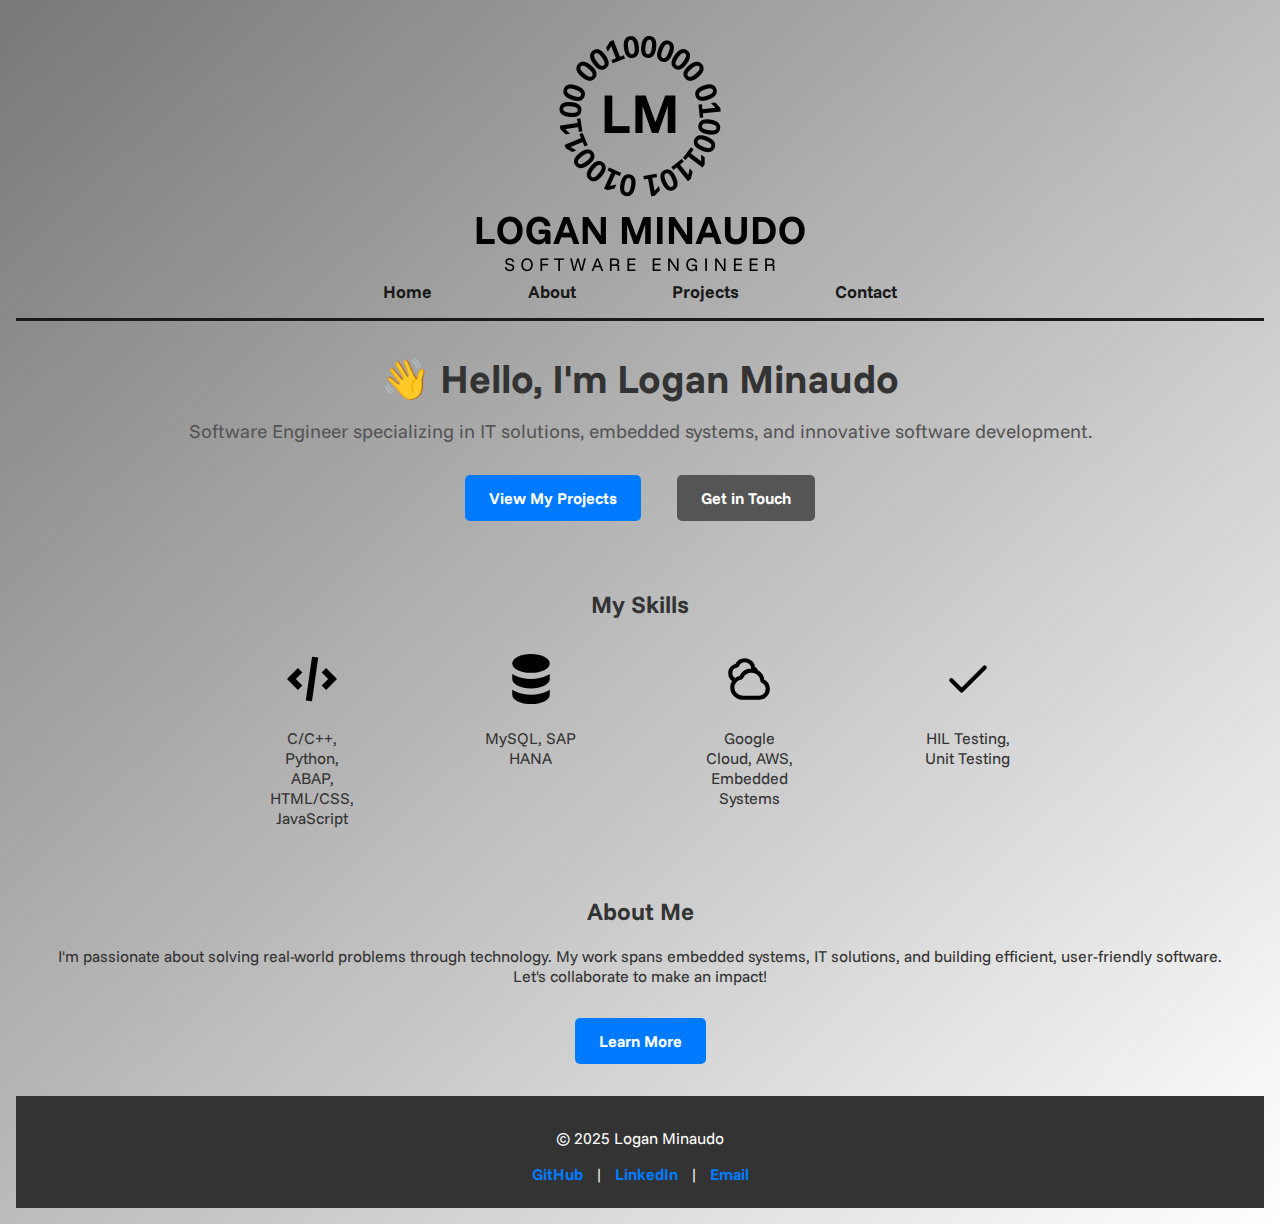
==== index.html @ 81c547c4 "add hand wave" ====
<!DOCTYPE html>
<html lang="en">

    <head>
        <meta charset="UTF-8">
        <meta name="viewport" content="width=device-width, initial-scale=1.0">
        <meta name="description"
            content="Portfolio of a Software Engineer specializing in IT, embedded systems, and software development.">
        <title>Logan Minaudo Portfolio</title>
        <base href="/">
        <link rel="stylesheet" href="assets/styles.css">
        <script src="assets/script.js"></script>
        <link rel="apple-touch-icon" sizes="180x180" href="assets/svg/apple-touch-icon.png">
        <link rel="icon" type="image/png" sizes="32x32" href="assets/svg/favicon-32x32.png">
        <link rel="icon" type="image/png" sizes="16x16" href="assets/svg/favicon-16x16.png">
        <link rel="manifest" href="assets/svg/site.webmanifest">
    </head>

    <body>
        <!-- Include Header -->
        <header class="main-header"></header>

        <section id="hero">
            <div class="hero-content">
                <h1>&#x1F44B; Hello, I'm Logan Minaudo</h1>
                <p>Software Engineer specializing in IT solutions, embedded systems, and innovative software
                    development.</p>
                <a href="projects/" class="cta">View My Projects</a>
                <a href="contact/" class="cta secondary">Get in Touch</a>
            </div>
        </section>

        <section id="skills">
            <h2>My Skills</h2>
            <div class="skills-grid">
                <div class="skill">
                    <img src="assets/svg/code.svg" alt="Programming">
                    <p>C/C++, Python, ABAP, HTML/CSS, JavaScript</p>
                </div>
                <div class="skill">
                    <img src="assets/svg/database.svg" alt="Database">
                    <p>MySQL, SAP HANA</p>
                </div>
                <div class="skill">
                    <img src="assets/svg/clouds.svg" alt="Cloud Computing">
                    <p>Google Cloud, AWS, Embedded Systems</p>
                </div>
                <div class="skill">
                    <img src="assets/svg/check.svg" alt="Testing">
                    <p>HIL Testing, Unit Testing</p>
                </div>
            </div>
        </section>

        <section id="about-preview">
            <h2>About Me</h2>
            <p>I'm passionate about solving real-world problems through technology. My work spans embedded systems, IT
                solutions, and building efficient, user-friendly software. Let's collaborate to make an impact!</p>
            <a href="about/" class="cta">Learn More</a>
        </section>

        <footer></footer>


    </body>

</html>
---- assets/styles.css ----
@font-face {
  font-family: "FunnelSans";
  src: url("fonts/FunnelSans-VariableFont_wght.ttf") format("truetype");
  font-weight: 200 900;
  /* Adjusted to support a full range of weights */
}

html {
  font-family: "FunnelSans", sans-serif;
  /* Added fallback font */
  height: auto;
  background: linear-gradient(to bottom right, rgb(120, 120, 120), white);
  min-height: 100%;
}

h5.headline {
  font-weight: normal;
}

body {
  margin: 1.25%;
}

/* .zoomanimation {
    opacity: 0;
    transform: scale(0.75);
    transition: opacity 0.9s ease, transform 0.9s ease;
}

.zoomanimation.visible {
    opacity: 1;
    transform: scale(1);
} */

.button {
  display: inline-block;
  /* Ensures the button stays inline while respecting centering */
  padding: 10px 20px;
  border-radius: 5px;
  color: rgb(0, 0, 0);
  text-decoration: none;
  font-weight: 800;
  transition: background-color 0.3s ease, color 0.3s ease;
}

.button:hover {
  background-color: rgb(150, 150, 150);
  color: rgb(0, 0, 0);
}

.button-container {
  text-align: center;
  /* Center the button horizontally */
  margin-top: 20px;
  /* Add spacing from content above */
}

.project-header {
  /* display: flex; */
  flex-wrap: wrap;
  justify-content: center;
  text-align: center;
  padding: 1rem;
}

.project-header h2 {
  color: #333;
  padding: 0;
  font-size: 2.5rem;
  margin: 1rem;
}

.project-list {
  display: flex;
  flex-wrap: wrap;
  gap: 1.5rem;
  justify-content: center;
  padding: 0 0 1rem 0;
}

.project-card {
  background: #ffffff;
  border: 1px solid #ddd;
  border-radius: 8px;
  padding: 1.5rem;
  max-width: 300px;
  box-shadow: 0 4px 6px rgba(0, 0, 0, 0.1);
}

.project-card h3 {
  margin-top: 0;
  color: #333;
}

.project-card p {
  margin: 1rem 0;
  color: #555;
}

.technologies {
  list-style: none;
  padding: 0;
  display: flex;
  gap: 0.5rem;
  flex-wrap: wrap;
}

.technologies li {
  background: #007bff;
  color: #fff;
  padding: 0.3rem 0.6rem;
  border-radius: 4px;
  font-size: 0.85rem;
}

footer {
  text-align: center;
  padding: 1rem 2rem 1.5rem;
  background-color: #333;
  color: #fff;
}

footer .social-links a {
  color: #007bff;
  text-decoration: none;
  margin: 0 0.5rem;
}

footer .social-links a:hover {
  text-decoration: underline;
}

#hero {
  text-align: center;
  padding: 1rem 2rem;
}

#hero .hero-content h1 {
  font-size: 2.5rem;
  color: #333;
  margin-block-start: 1rem;
  margin-block-end: 1rem;
}

#hero .hero-content p {
  font-size: 1.2rem;
  margin: 1rem 0;
  color: #555;
}

.cta {
  display: inline-block;
  padding: 0.8rem 1.5rem;
  margin: 1rem;
  color: #fff;
  background-color: #007bff;
  text-decoration: none;
  border-radius: 5px;
}

.cta.secondary {
  background-color: #555;
}

#skills {
  text-align: center;
  padding: 1rem 1rem 0;
  color: #333;
}

.skills-grid {
  padding: 1rem;
  display: flex;
  justify-content: center;
  gap: 10%;
  flex-wrap: wrap;
}

.skill {
  text-align: center;
  max-width: 100px;
}

.skill img {
  width: 50px;
  height: 50px;
  margin-bottom: 0.25rem;
}

#about-preview {
  text-align: center;
  padding: 1rem 2rem;
  color: #333;
}

/* About Section Styling */
#about {
  padding: 1rem;
  color: #333;
}

.about-container {
  max-width: 1000px;
  margin: 0 auto;
  text-align: center;
}

.about-container h2 {
  font-size: 2.5rem;
  margin-bottom: 1rem;
  margin-block-start: 1rem;
  margin-block-end: 1rem;
}

.about-intro {
  display: flex;
  align-items: center;
  gap: 2rem;
  margin-bottom: 2rem;
  text-align: left;
}

.profile-pic {
  width: 150px;
  height: 150px;
  border-radius: 50%;
  border: 3px solid #565656;
}

.about-details h3 {
  font-size: 1.8rem;
  margin-top: 2rem;
}

.expertise-list,
.projects-list {
  list-style-type: none;
  padding: 0;
  margin: 1rem 0;
  text-align: left;
}

.expertise-list li,
.projects-list li {
  margin: 0.5rem 0;
  font-size: 1.1rem;
  line-height: 1.5;
}

.projects-list li strong {
  color: #333;
}

.projects-list li em {
  color: #555;
  font-size: 0.9rem;
}

a {
  color: #007bff;
  text-decoration: none;
  font-weight: bold;
}

a:hover {
  text-decoration: underline;
}

/* Contact Section Styling */
#contact {
  padding: 0.5rem 2rem;
  color: #333;
  text-align: center;
}

#contact h2 {
  padding: 0;
  font-size: 2.5rem;
  margin: 1rem;
}

#contact p {
  font-size: 1.2rem;
  margin-bottom: 1rem;
}

.contact-list {
  list-style: none;
  padding: 0;
  margin: 0 auto;
  max-width: 600px;
  text-align: left;
}

.contact-list li {
  margin: 1rem 0;
  font-size: 1.1rem;
  display: flex;
  align-items: center;
  gap: 1rem;
}

.contact-icon {
  font-size: 1.5rem;
}

.contact-list a {
  text-decoration: none;
  font-weight: bold;
}

.contact-list a:hover {
  text-decoration: underline;
}

/* Header Styling */
.main-header {
  /* background-color: #1a1a1a; Dark background for contrast */
  color: #1a1a1a;
  /* White text */
  padding: 20px 10px;
  /* border-color: #222; */
  border-style: none none solid none;
  padding: 0.5rem;
  border-color: #1a1a1a;
}

.container {
  max-width: 1200px;
  margin: 0 auto;
  display: flex;
  flex-direction: column;
  align-items: center;
  text-align: center;
  justify-content: space-between;
  padding: 0.5rem; /* Adjusted padding */
}

/* Logo container */
.logo {
  margin: 0; /* Ensure no extra margin */
  padding: 0; /* Ensure no extra padding */
  display: flex;
  align-items: center; /* Center vertically */
  justify-content: center; /* Center horizontally */
  height: auto; /* Constrain height naturally */
}

/* Logo image */
.logo img {
  display: block; /* Removes inline spacing */
  margin: 0; /* Remove any extra margins */
  padding: 0; /* Remove any extra padding */
}

/* Headline and Subheadline */
/* .headline {
  font-size: 2.5rem;
  font-weight: bold;
  margin: 0;
} */
/* 
.subheadline {
  font-size: 1.25rem;
  font-weight: 400;
  margin: 0.75rem 0 20px;
  color: #222;
  /* Softer text for subtitle
} */

/* Navigation Styling */
.main-nav ul {
  list-style: none;
  padding: 0;
  margin: 0;
  display: flex;
  gap: 2rem;
}

.main-nav a {
  color: #1a1a1a;
  text-decoration: none;
  font-size: 1.1rem;
  font-weight: 500;
  transition: background 0.25s ease, color 0.15s ease;
  font-weight: bolder;
  margin: 0 1.5rem;
  border-radius: 0.25rem;
  padding: 0 0.5rem;
}

.main-nav a:hover {
  color: #fff;
  /* Highlight color for hover effect */
  background: #007bff;
}

/* Responsive Design */
@media (max-width: 768px) {
  .headline {
    font-size: 2rem;
  }

  .subheadline {
    font-size: 1rem;
  }

  .main-nav ul {
    flex-direction: column;
    gap: 1rem;
  }
  .container {
    padding: 1rem; /* Increase padding for smaller screens */
  }

  .logo img {
    max-width: 14rem; /* Slightly smaller logo for tablets */
  }
}
@media (max-width: 480px) {
  .logo img {
    max-width: 10rem; /* Further reduce logo size for mobile */
  }
}
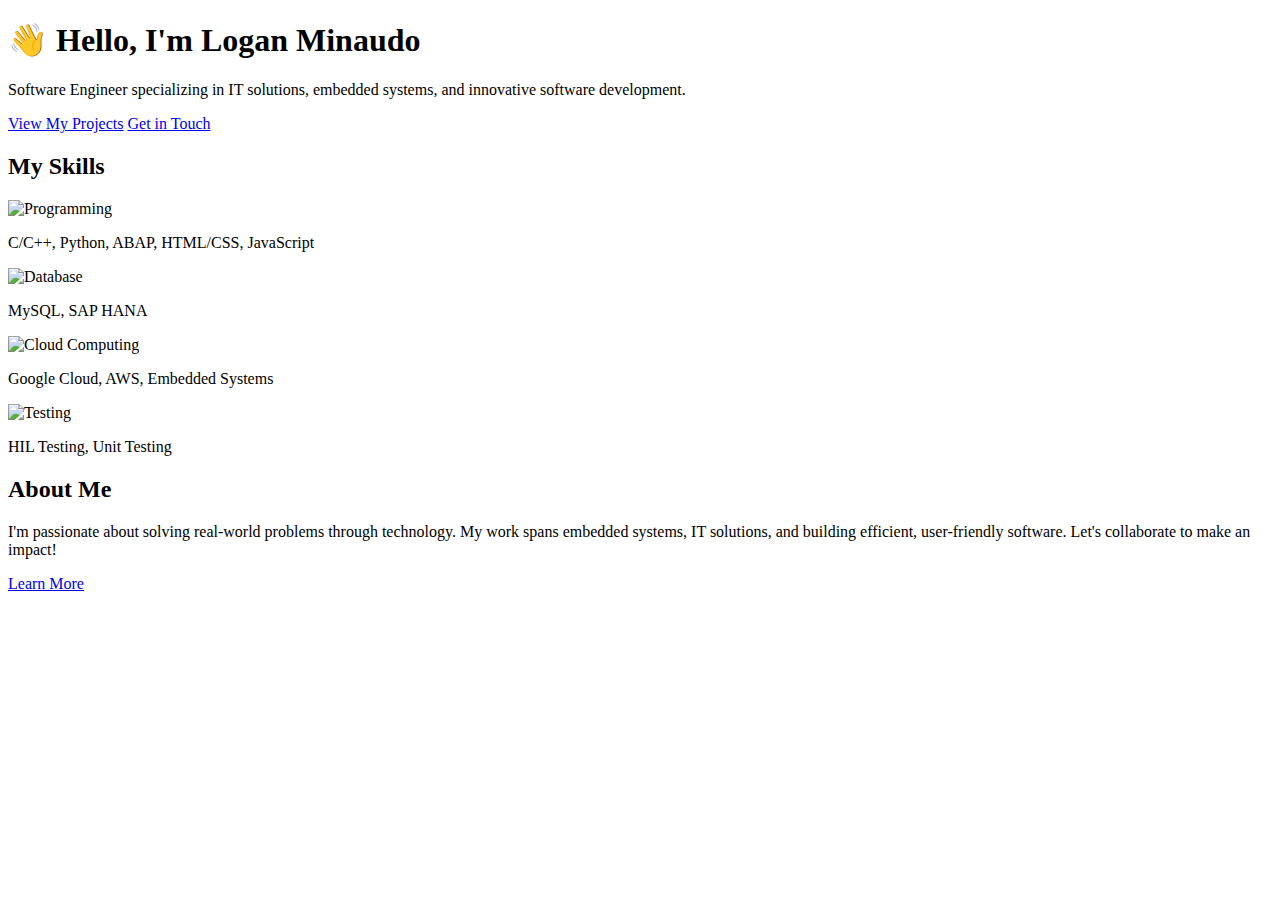
==== commit 64e8f057: "Fix base" ====
--- a/index.html
+++ b/index.html
@@ -7,7 +7,7 @@
         <meta name="description"
             content="Portfolio of a Software Engineer specializing in IT, embedded systems, and software development.">
         <title>Logan Minaudo Portfolio</title>
-        <base href="/">
+        <base href="/logan-portfolio-site/">
         <link rel="stylesheet" href="assets/styles.css">
         <script src="assets/script.js"></script>
         <link rel="apple-touch-icon" sizes="180x180" href="assets/svg/apple-touch-icon.png">
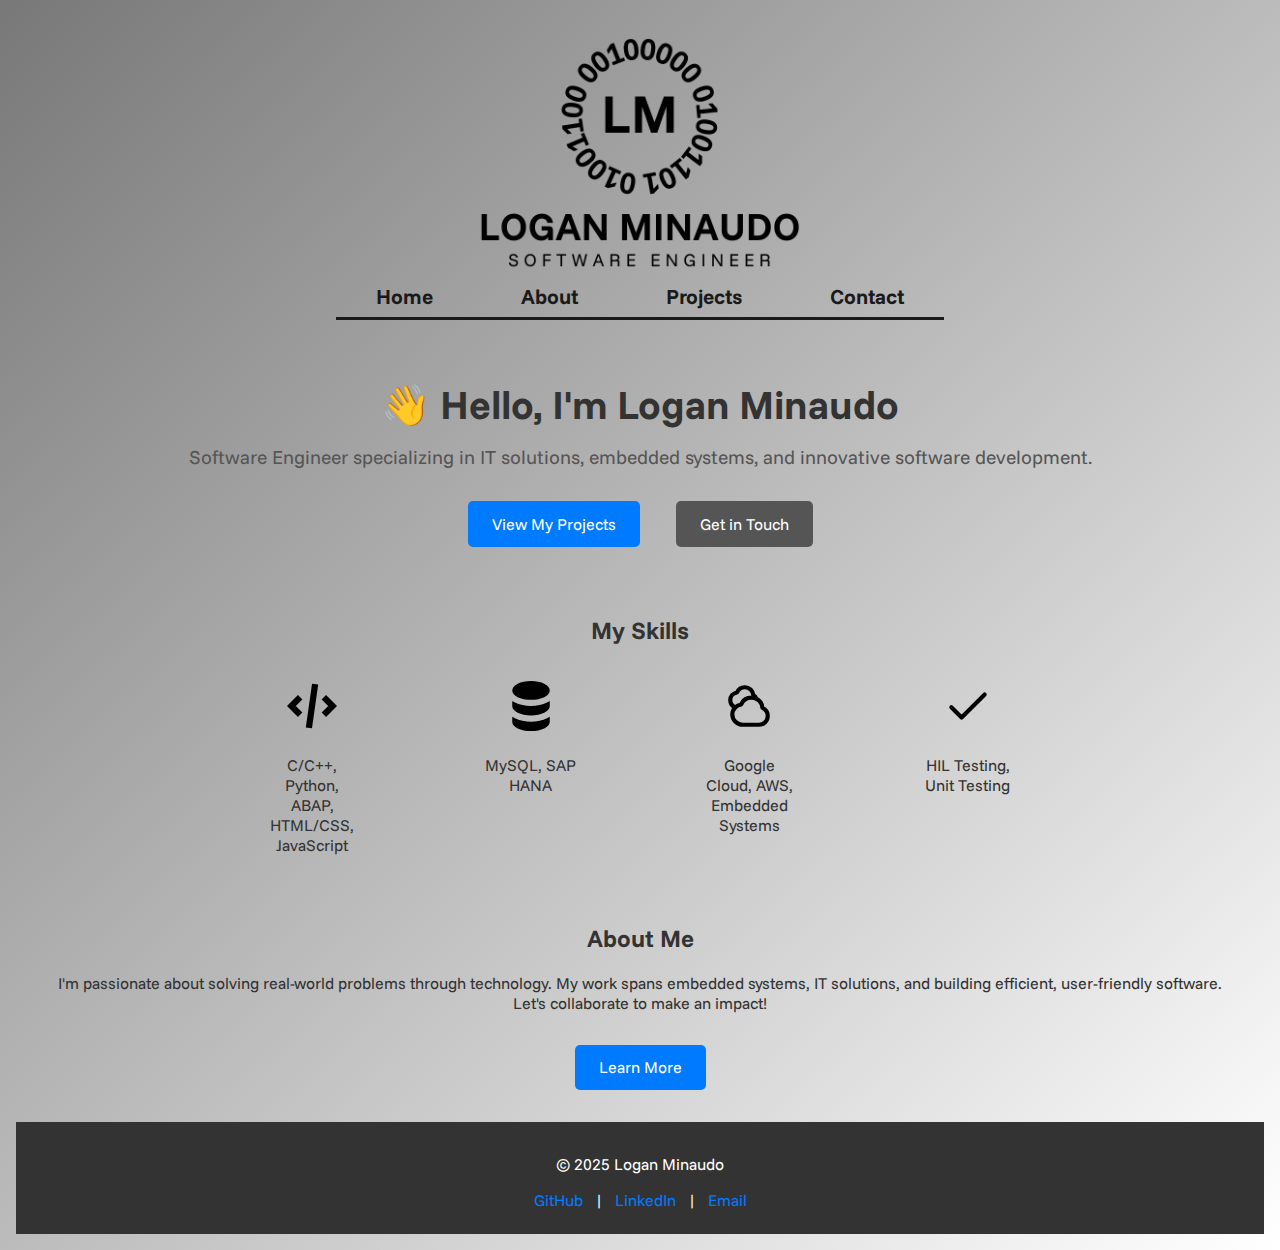
==== commit 70a880c3: "Fix some styles" ====
--- a/index.html
+++ b/index.html
@@ -7,7 +7,7 @@
         <meta name="description"
             content="Portfolio of a Software Engineer specializing in IT, embedded systems, and software development.">
         <title>Logan Minaudo Portfolio</title>
-        <base href="/logan-portfolio-site/">
+        <base href="/">
         <link rel="stylesheet" href="assets/styles.css">
         <script src="assets/script.js"></script>
         <link rel="apple-touch-icon" sizes="180x180" href="assets/svg/apple-touch-icon.png">
--- a/assets/styles.css
+++ b/assets/styles.css
@@ -53,6 +53,11 @@
   /* Center the button horizontally */
   margin-top: 20px;
   /* Add spacing from content above */
+}
+
+.resume-download {
+  text-align: center;
+  padding: 1rem 2rem;
 }
 
 .project-header {
@@ -148,6 +153,16 @@
   color: #555;
 }
 
+.cta:hover {
+  background-color: rgb(150, 150, 150);
+  color: rgb(0, 0, 0);
+}
+
+.cta.secondary:hover {
+  background-color: rgb(150, 150, 150);
+  color: rgb(0, 0, 0);
+}
+
 .cta {
   display: inline-block;
   padding: 0.8rem 1.5rem;
@@ -156,10 +171,12 @@
   background-color: #007bff;
   text-decoration: none;
   border-radius: 5px;
+  transition: background-color 0.3s ease, color 0.3s ease;
 }
 
 .cta.secondary {
   background-color: #555;
+  transition: background-color 0.3s ease, color 0.3s ease;
 }
 
 #skills {
@@ -259,7 +276,7 @@
 a {
   color: #007bff;
   text-decoration: none;
-  font-weight: bold;
+  /* font-weight: bold; */
 }
 
 a:hover {
@@ -315,14 +332,11 @@
 
 /* Header Styling */
 .main-header {
-  /* background-color: #1a1a1a; Dark background for contrast */
   color: #1a1a1a;
-  /* White text */
   padding: 20px 10px;
-  /* border-color: #222; */
-  border-style: none none solid none;
+  /* border-style: none none solid none;
   padding: 0.5rem;
-  border-color: #1a1a1a;
+  border-color: #1a1a1a; */
 }
 
 .container {
@@ -333,7 +347,7 @@
   align-items: center;
   text-align: center;
   justify-content: space-between;
-  padding: 0.5rem; /* Adjusted padding */
+  padding: 0.45rem; /* Adjusted padding */
 }
 
 /* Logo container */
@@ -343,14 +357,14 @@
   display: flex;
   align-items: center; /* Center vertically */
   justify-content: center; /* Center horizontally */
-  height: auto; /* Constrain height naturally */
 }
 
 /* Logo image */
 .logo img {
   display: block; /* Removes inline spacing */
-  margin: 0; /* Remove any extra margins */
+  margin: -0.5rem; /* Remove any extra margins */
   padding: 0; /* Remove any extra padding */
+  height: 15rem;
 }
 
 /* Headline and Subheadline */
@@ -374,14 +388,18 @@
   padding: 0;
   margin: 0;
   display: flex;
-  gap: 2rem;
+  gap: 1.5rem;
+  margin-block-start: 0.5rem;
+  padding: 20px 10px;
+  border-style: none none solid none;
+  padding: 0.5rem;
+  border-color: #1a1a1a;
 }
 
 .main-nav a {
   color: #1a1a1a;
   text-decoration: none;
-  font-size: 1.1rem;
-  font-weight: 500;
+  font-size: 1.3rem;
   transition: background 0.25s ease, color 0.15s ease;
   font-weight: bolder;
   margin: 0 1.5rem;
@@ -407,18 +425,18 @@
 
   .main-nav ul {
     flex-direction: column;
-    gap: 1rem;
+    gap: 0.75rem;
   }
   .container {
-    padding: 1rem; /* Increase padding for smaller screens */
+    /* padding: 1rem; Increase padding for smaller screens */
   }
 
   .logo img {
-    max-width: 14rem; /* Slightly smaller logo for tablets */
+    height: 13rem; /* Slightly smaller logo for tablets */
   }
 }
 @media (max-width: 480px) {
   .logo img {
-    max-width: 10rem; /* Further reduce logo size for mobile */
-  }
-}
+    height: 13rem;
+  }
+}
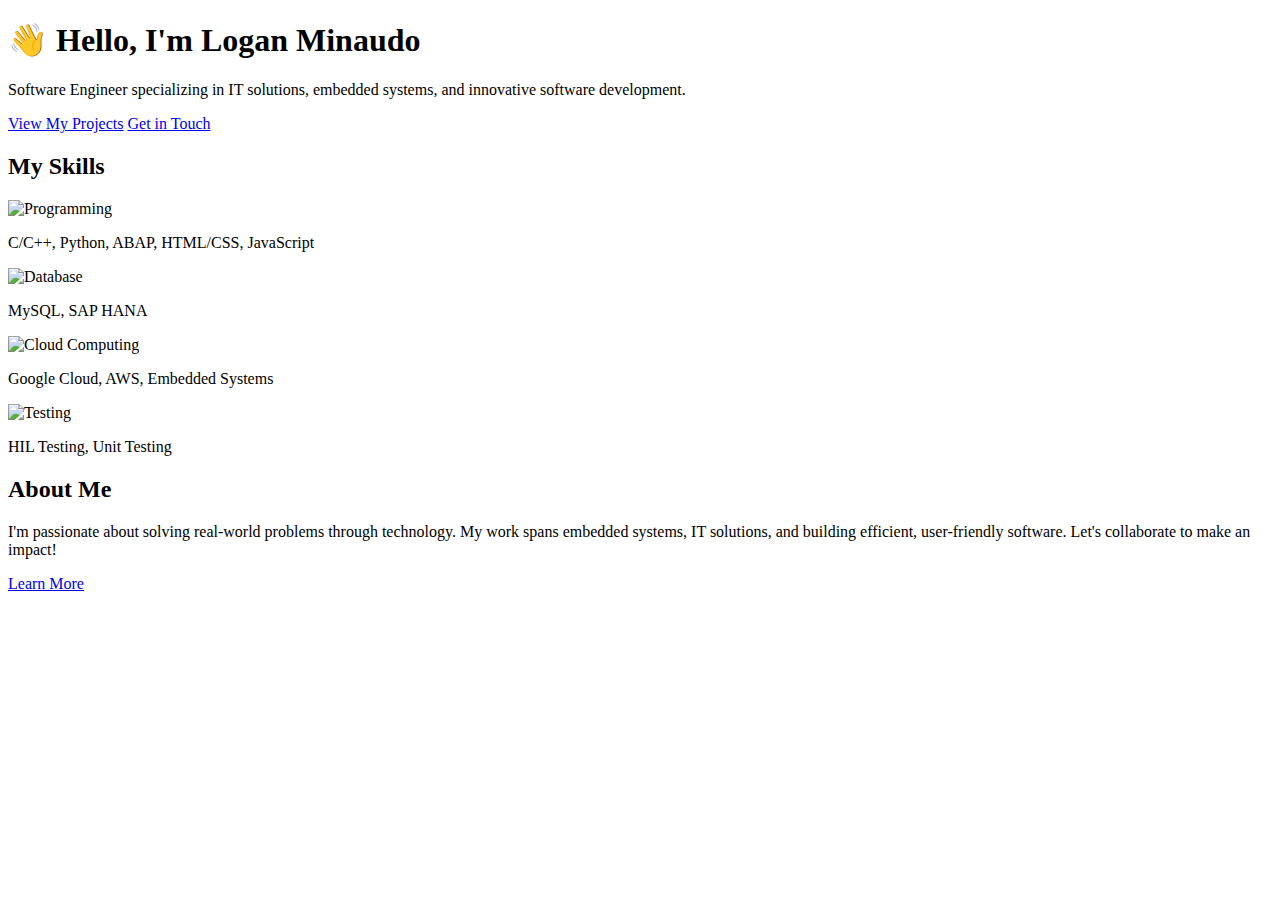
==== commit e3086640: "Fix some styles" ====
--- a/index.html
+++ b/index.html
@@ -7,7 +7,7 @@
         <meta name="description"
             content="Portfolio of a Software Engineer specializing in IT, embedded systems, and software development.">
         <title>Logan Minaudo Portfolio</title>
-        <base href="/">
+        <base href="/logan-portfolio-site/">
         <link rel="stylesheet" href="assets/styles.css">
         <script src="assets/script.js"></script>
         <link rel="apple-touch-icon" sizes="180x180" href="assets/svg/apple-touch-icon.png">
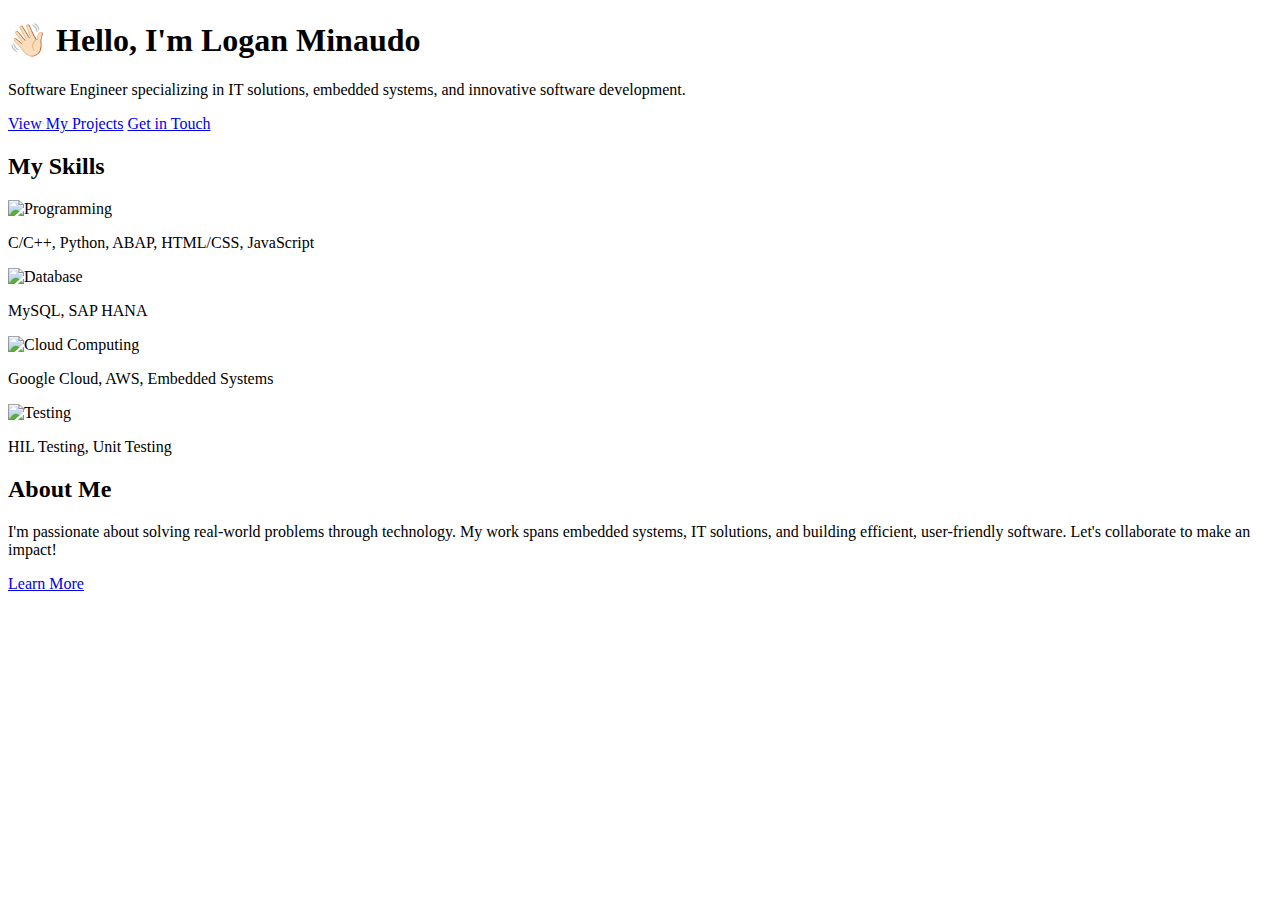
==== commit 0a39dd01: "Fix Coloring for Buttons" ====
--- a/index.html
+++ b/index.html
@@ -22,7 +22,9 @@
 
         <section id="hero">
             <div class="hero-content">
-                <h1>&#x1F44B; Hello, I'm Logan Minaudo</h1>
+                <h1>&#x1F44B;&#127995; Hello, I'm Logan Minaudo
+                    <!-- <img class="logoanimation" rel="preload" src="assets/svg/SmallLogo.png" alt="Logan Minaudo Logo" /> -->
+                </h1>
                 <p>Software Engineer specializing in IT solutions, embedded systems, and innovative software
                     development.</p>
                 <a href="projects/" class="cta">View My Projects</a>
@@ -32,20 +34,20 @@
 
         <section id="skills">
             <h2>My Skills</h2>
-            <div class="skills-grid">
-                <div class="skill">
+            <div class="skills-grid zoomanimation">
+                <div class="skill zoomanimation">
                     <img src="assets/svg/code.svg" alt="Programming">
                     <p>C/C++, Python, ABAP, HTML/CSS, JavaScript</p>
                 </div>
-                <div class="skill">
+                <div class="skill zoomanimation">
                     <img src="assets/svg/database.svg" alt="Database">
                     <p>MySQL, SAP HANA</p>
                 </div>
-                <div class="skill">
+                <div class="skill zoomanimation">
                     <img src="assets/svg/clouds.svg" alt="Cloud Computing">
                     <p>Google Cloud, AWS, Embedded Systems</p>
                 </div>
-                <div class="skill">
+                <div class="skill zoomanimation">
                     <img src="assets/svg/check.svg" alt="Testing">
                     <p>HIL Testing, Unit Testing</p>
                 </div>
--- a/assets/styles.css
+++ b/assets/styles.css
@@ -21,16 +21,28 @@
   margin: 1.25%;
 }
 
-/* .zoomanimation {
-    opacity: 0;
-    transform: scale(0.75);
-    transition: opacity 0.9s ease, transform 0.9s ease;
+.zoomanimation {
+  opacity: 0;
+  transform: scale(0.75);
+  transition: opacity 0.9s ease, transform 0.9s ease;
 }
 
 .zoomanimation.visible {
-    opacity: 1;
-    transform: scale(1);
-} */
+  opacity: 1;
+  transform: scale(1);
+}
+
+.logoanimation {
+  animation-iteration-count: infinite;
+  animation: rotateY 4s infinite linear;
+  height: 2em;
+}
+
+@keyframes rotateY {
+  to {
+    transform: rotateY(360deg);
+  }
+}
 
 .button {
   display: inline-block;
@@ -111,7 +123,7 @@
 }
 
 .technologies li {
-  background: #007bff;
+  background: #2f65a7;
   color: #fff;
   padding: 0.3rem 0.6rem;
   border-radius: 4px;
@@ -126,7 +138,7 @@
 }
 
 footer .social-links a {
-  color: #007bff;
+  color: #2f65a7;
   text-decoration: none;
   margin: 0 0.5rem;
 }
@@ -168,15 +180,21 @@
   padding: 0.8rem 1.5rem;
   margin: 1rem;
   color: #fff;
-  background-color: #007bff;
+  background-color: #2f65a7;
   text-decoration: none;
   border-radius: 5px;
   transition: background-color 0.3s ease, color 0.3s ease;
 }
 
 .cta.secondary {
-  background-color: #555;
+  background-color: #2f65a7;
   transition: background-color 0.3s ease, color 0.3s ease;
+  display: inline-block;
+  padding: 0.8rem 1.5rem;
+  margin: 1rem;
+  color: #fff;
+  text-decoration: none;
+  border-radius: 5px;
 }
 
 #skills {
@@ -274,7 +292,7 @@
 }
 
 a {
-  color: #007bff;
+  color: #2f65a7;
   text-decoration: none;
   /* font-weight: bold; */
 }
@@ -391,7 +409,7 @@
   gap: 1.5rem;
   margin-block-start: 0.5rem;
   padding: 20px 10px;
-  border-style: none none solid none;
+  border-style: solid none solid none;
   padding: 0.5rem;
   border-color: #1a1a1a;
 }
@@ -410,7 +428,7 @@
 .main-nav a:hover {
   color: #fff;
   /* Highlight color for hover effect */
-  background: #007bff;
+  background: #2f65a7;
 }
 
 /* Responsive Design */
@@ -427,9 +445,6 @@
     flex-direction: column;
     gap: 0.75rem;
   }
-  .container {
-    /* padding: 1rem; Increase padding for smaller screens */
-  }
 
   .logo img {
     height: 13rem; /* Slightly smaller logo for tablets */
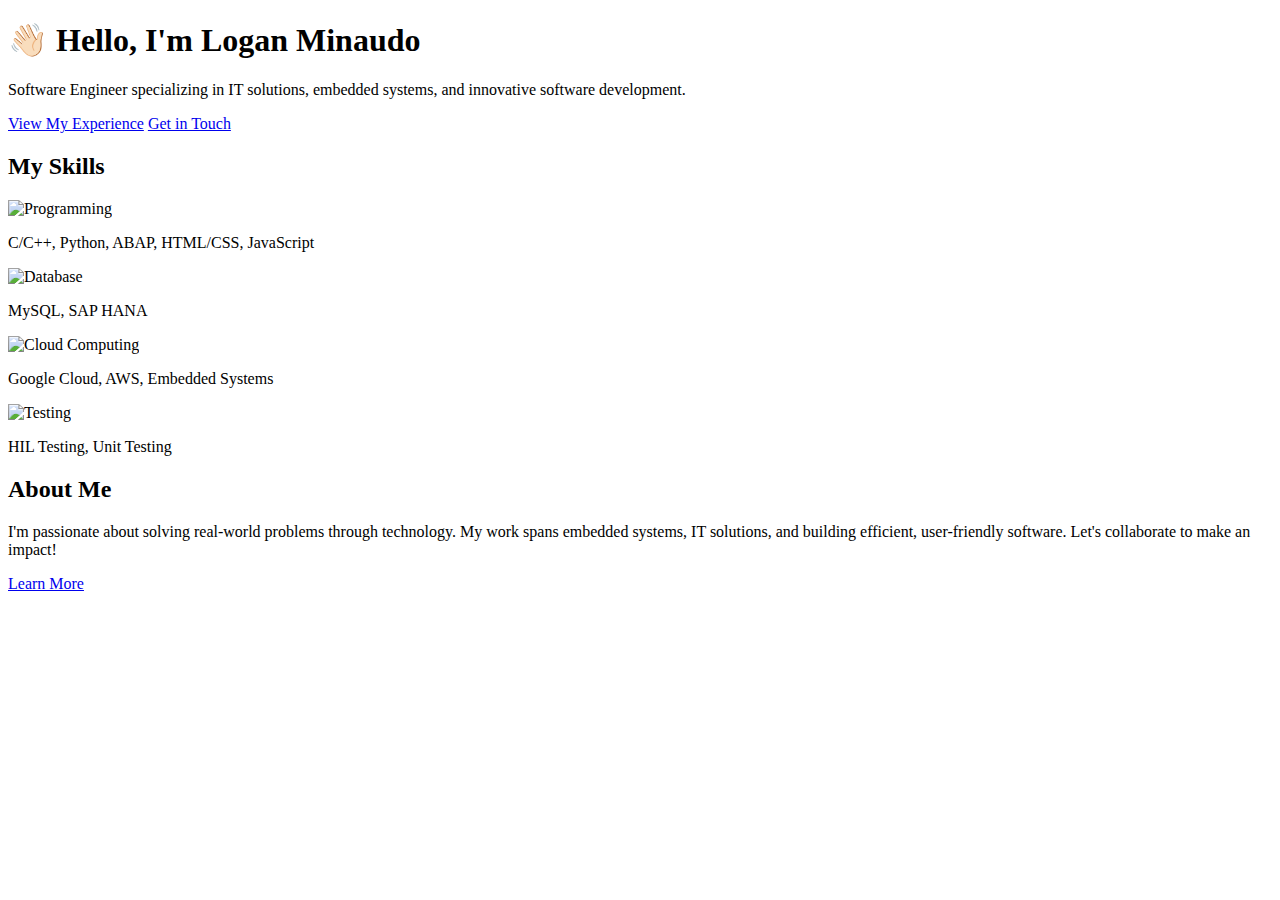
==== commit 932206e7: "Fix spacing" ====
--- a/index.html
+++ b/index.html
@@ -19,47 +19,56 @@
     <body>
         <!-- Include Header -->
         <header class="main-header"></header>
+        <div class="main-body">
 
-        <section id="hero">
-            <div class="hero-content">
-                <h1>&#x1F44B;&#127995; Hello, I'm Logan Minaudo
-                    <!-- <img class="logoanimation" rel="preload" src="assets/svg/SmallLogo.png" alt="Logan Minaudo Logo" /> -->
-                </h1>
-                <p>Software Engineer specializing in IT solutions, embedded systems, and innovative software
-                    development.</p>
-                <a href="projects/" class="cta">View My Projects</a>
-                <a href="contact/" class="cta secondary">Get in Touch</a>
-            </div>
-        </section>
+            <section id="hero">
+                <div>
+                    <h1>&#x1F44B;&#127995; Hello, I'm Logan Minaudo
+                        <!-- <img class="logoanimation" rel="preload" src="assets/svg/SmallLogo.png" alt="Logan Minaudo Logo" /> -->
+                    </h1>
+                    <p>Software Engineer specializing in IT solutions, embedded systems, and innovative software
+                        development.</p>
+                    <a href="experience/" class="cta">View My Experience</a>
+                    <a href="contact/" class="cta">Get in Touch</a>
+                </div>
+            </section>
 
-        <section id="skills">
-            <h2>My Skills</h2>
-            <div class="skills-grid zoomanimation">
-                <div class="skill zoomanimation">
-                    <img src="assets/svg/code.svg" alt="Programming">
-                    <p>C/C++, Python, ABAP, HTML/CSS, JavaScript</p>
+            <section id="skills">
+                <h2>My Skills</h2>
+                <div class="skills-grid zoomanimation">
+                    <div class="skill zoomanimation">
+                        <img src="assets/svg/code.svg" alt="Programming">
+                        <p>C/C++, Python, ABAP, HTML/CSS, JavaScript</p>
+                    </div>
+                    <div class="skill zoomanimation">
+                        <img src="assets/svg/database.svg" alt="Database">
+                        <p>MySQL, SAP HANA</p>
+                    </div>
+                    <div class="skill zoomanimation">
+                        <img src="assets/svg/clouds.svg" alt="Cloud Computing">
+                        <p>Google Cloud, AWS, Embedded Systems</p>
+                    </div>
+                    <div class="skill zoomanimation">
+                        <img src="assets/svg/check.svg" alt="Testing">
+                        <p>HIL Testing, Unit Testing</p>
+                    </div>
                 </div>
-                <div class="skill zoomanimation">
-                    <img src="assets/svg/database.svg" alt="Database">
-                    <p>MySQL, SAP HANA</p>
+            </section>
+
+            <section id="hero">
+                <div>
+
+                    <h2>About Me</h2>
+                    <p>I'm passionate about solving real-world problems through technology. My work spans embedded
+                        systems,
+                        IT
+                        solutions, and building efficient, user-friendly software. Let's collaborate to make an impact!
+                    </p>
+                    <a href="about/" class="cta">Learn More</a>
                 </div>
-                <div class="skill zoomanimation">
-                    <img src="assets/svg/clouds.svg" alt="Cloud Computing">
-                    <p>Google Cloud, AWS, Embedded Systems</p>
-                </div>
-                <div class="skill zoomanimation">
-                    <img src="assets/svg/check.svg" alt="Testing">
-                    <p>HIL Testing, Unit Testing</p>
-                </div>
-            </div>
-        </section>
 
-        <section id="about-preview">
-            <h2>About Me</h2>
-            <p>I'm passionate about solving real-world problems through technology. My work spans embedded systems, IT
-                solutions, and building efficient, user-friendly software. Let's collaborate to make an impact!</p>
-            <a href="about/" class="cta">Learn More</a>
-        </section>
+            </section>
+        </div>
 
         <footer></footer>
 
--- a/assets/styles.css
+++ b/assets/styles.css
@@ -2,15 +2,92 @@
   font-family: "FunnelSans";
   src: url("fonts/FunnelSans-VariableFont_wght.ttf") format("truetype");
   font-weight: 200 900;
-  /* Adjusted to support a full range of weights */
+}
+
+.main-body {
+  max-width: 1200px; /* Set maximum width for the content */
+  margin: 0 auto; /* Center content horizontally */
+  padding: 1rem; /* Add padding for better spacing */
+  display: block; /* Ensure the element retains its block-level behavior */
+  text-align: left; /* Default text alignment (can be adjusted) */
+  box-sizing: border-box; /* Include padding in the element's width calculation */
+  justify-content: center;
+}
+
+em {
+  margin-right: 5px; /* Add space after the colon */
+  font-style: italic; /* Keep the italic styling for <em> */
+}
+
+section {
+  border-radius: 10px;
+  box-shadow: 0 4px 6px rgba(0, 0, 0, 0.1);
+  padding: 1rem;
+  background-color: rgba(255, 255, 255, 0.05);
+  box-sizing: border-box;
+  margin-bottom: 1rem;
 }
 
 html {
   font-family: "FunnelSans", sans-serif;
-  /* Added fallback font */
-  height: auto;
-  background: linear-gradient(to bottom right, rgb(120, 120, 120), white);
   min-height: 100%;
+  background: linear-gradient(138deg, #1e90ff, #ffd700);
+  color: #333; /* Use light text to contrast the background */
+  min-width: 300px;
+}
+
+#hero {
+  display: flex;
+  text-align: center;
+  justify-content: center; /* Center content vertically */
+}
+
+#hero h1 {
+  font-size: 2.3rem;
+  margin: 1rem;
+  color: #333;
+}
+
+#hero p {
+  font-size: 1.25rem;
+  margin: 1rem 0;
+  color: #333;
+}
+
+.cta {
+  display: inline-block;
+  padding: 12px 24px;
+  margin: 1rem 0.5rem;
+  font-size: 1.2rem;
+  border: none;
+  border-radius: 10px;
+  text-decoration: none;
+  background-color: #1e90ff;
+  color: #f5f5f5;
+  transition: transform 0.3s ease-in-out, color 0.3s ease-in-out,
+    background-color 0.3s ease-in-out;
+}
+
+.cta:hover {
+  transform: scale(1.1);
+  background-color: #ffcc33;
+  color: #003366;
+}
+
+p {
+  font-size: 1.15rem;
+}
+
+h2 {
+  font-size: 1.8rem;
+  margin: 1rem;
+  color: #333;
+}
+
+h3 {
+  font-size: 1.5rem;
+  margin: 1rem;
+  color: #1e90ff;
 }
 
 h5.headline {
@@ -18,13 +95,20 @@
 }
 
 body {
-  margin: 1.25%;
+  margin: 0 1.7%;
+  justify-content: center;
+}
+
+.zoomanimation,
+.rotate,
+.driving,
+.driving-left {
+  opacity: 0;
+  transition: opacity 0.7s ease, transform 0.7s ease;
 }
 
 .zoomanimation {
-  opacity: 0;
   transform: scale(0.75);
-  transition: opacity 0.9s ease, transform 0.9s ease;
 }
 
 .zoomanimation.visible {
@@ -32,8 +116,70 @@
   transform: scale(1);
 }
 
+.rotate {
+  transform: rotate(-360deg) scale(0.5);
+}
+
+.rotate.visible {
+  opacity: 1;
+  transform: rotate(0deg) scale(1);
+}
+
+.driving {
+  transform: translate(-250px);
+}
+
+.driving-left {
+  transform: translate(250px);
+}
+
+.driving.visible,
+.driving-left.visible {
+  opacity: 1;
+  transform: translate(0px);
+}
+
+.two-column {
+  display: flex;
+  gap: 1rem;
+  justify-content: space-between;
+  /* margin: 0 auto; */
+}
+
+.two-column > .main {
+  flex: 3 1 25%;
+  min-width: 280px;
+  box-sizing: border-box;
+  display: flex; /* Ensure proper alignment */
+  justify-content: center; /* Center image horizontally */
+  align-items: center; /* Center image vertically */
+}
+
+.two-column > .secondary {
+  flex: 1 1 75%;
+  min-width: 200px;
+  box-sizing: border-box;
+  align-content: center;
+}
+
+.two-column .bio {
+  text-align: left;
+}
+
+.two-column img {
+  width: 12rem;
+  max-width: 100%; /* Ensure images scale down responsively */
+  margin-bottom: 0.25rem;
+}
+
+.two-column .profile-pic {
+  width: 150px;
+  height: 150px;
+  border-radius: 50%;
+  border: 3px solid #565656;
+}
+
 .logoanimation {
-  animation-iteration-count: infinite;
   animation: rotateY 4s infinite linear;
   height: 2em;
 }
@@ -46,72 +192,117 @@
 
 .button {
   display: inline-block;
-  /* Ensures the button stays inline while respecting centering */
   padding: 10px 20px;
   border-radius: 5px;
-  color: rgb(0, 0, 0);
   text-decoration: none;
-  font-weight: 800;
   transition: background-color 0.3s ease, color 0.3s ease;
 }
 
 .button:hover {
-  background-color: rgb(150, 150, 150);
-  color: rgb(0, 0, 0);
-}
-
-.button-container {
-  text-align: center;
-  /* Center the button horizontally */
-  margin-top: 20px;
-  /* Add spacing from content above */
+  background-color: #ffd700;
+  color: #003366;
+}
+
+.about-container {
+  text-align: center;
+  font-size: 1.15rem;
+  margin: 0 auto;
 }
 
 .resume-download {
   text-align: center;
   padding: 1rem 2rem;
+  font-size: 1.15rem;
+  margin: 0 auto;
+  max-width: 1200px;
+}
+
+.text-column {
+  text-align: left;
+  margin: 1rem 0;
+  padding: 1rem;
 }
 
 .project-header {
-  /* display: flex; */
+  justify-content: center;
+  text-align: center;
+  padding: 1rem;
+  font-size: 1.15rem;
+}
+
+.project-header h2 {
+  font-size: 2.3rem;
+  margin: 1rem;
+  color: #333;
+}
+
+.project-list {
+  display: flex;
+  flex-direction: column;
+  gap: 1.5rem;
+  padding: 1rem;
+  margin: 1rem 0;
+  text-align: left;
+  font-size: 1.15rem;
+  list-style-type: none;
+}
+
+.projects-list {
+  display: flex;
   flex-wrap: wrap;
+  text-align: left;
+  list-style-type: none;
+  padding: 0 0 0 0;
+}
+
+.projects-list li {
+  transition: background-color 0.3s ease, color 0.3s ease;
+  border-radius: 10px;
+  padding: 10px 20px;
+}
+
+.projects-list li:hover {
+  background-color: #ffd90085;
+}
+
+.project-card-list {
+  display: flex;
+  gap: 1.5rem;
+  padding: 1rem;
+  margin: 1rem 0;
+  list-style-type: none;
   justify-content: center;
-  text-align: center;
-  padding: 1rem;
-}
-
-.project-header h2 {
-  color: #333;
-  padding: 0;
-  font-size: 2.5rem;
-  margin: 1rem;
-}
-
-.project-list {
-  display: flex;
   flex-wrap: wrap;
-  gap: 1.5rem;
-  justify-content: center;
-  padding: 0 0 1rem 0;
+  text-align: center;
 }
 
 .project-card {
-  background: #ffffff;
-  border: 1px solid #ddd;
+  background-color: rgba(255, 255, 255, 0.05);
+  /* border: 1px solid #ddd; */
   border-radius: 8px;
   padding: 1.5rem;
   max-width: 300px;
   box-shadow: 0 4px 6px rgba(0, 0, 0, 0.1);
+  transition: transform 0.9s ease;
+  font-size: 1.1rem;
+}
+.project-card h3 {
+  font-size: 1.25rem;
+}
+
+.project-card:hover {
+  transform: scale(1.1);
 }
 
 .project-card h3 {
   margin-top: 0;
-  color: #333;
+  color: #555;
+  font-weight: bolder;
 }
 
 .project-card p {
   margin: 1rem 0;
-  color: #555;
+  color: #333;
 }
 
 .technologies {
@@ -123,8 +314,8 @@
 }
 
 .technologies li {
-  background: #2f65a7;
-  color: #fff;
+  background: #ffd700;
+  color: #003366;
   padding: 0.3rem 0.6rem;
   border-radius: 4px;
   font-size: 0.85rem;
@@ -132,191 +323,56 @@
 
 footer {
   text-align: center;
-  padding: 1rem 2rem 1.5rem;
+  padding: 0.2rem 0 0.5rem 0;
   background-color: #333;
-  color: #fff;
+  color: #f5f5f5;
+}
+
+footer .social-links {
+  padding: 0 0 0.5rem 0;
 }
 
 footer .social-links a {
-  color: #2f65a7;
-  text-decoration: none;
   margin: 0 0.5rem;
+  color: #ffd700;
+  transition: color 0.3s ease;
 }
 
 footer .social-links a:hover {
-  text-decoration: underline;
-}
-
-#hero {
-  text-align: center;
-  padding: 1rem 2rem;
-}
-
-#hero .hero-content h1 {
-  font-size: 2.5rem;
-  color: #333;
-  margin-block-start: 1rem;
-  margin-block-end: 1rem;
-}
-
-#hero .hero-content p {
-  font-size: 1.2rem;
-  margin: 1rem 0;
-  color: #555;
-}
-
-.cta:hover {
-  background-color: rgb(150, 150, 150);
-  color: rgb(0, 0, 0);
-}
-
-.cta.secondary:hover {
-  background-color: rgb(150, 150, 150);
-  color: rgb(0, 0, 0);
-}
-
-.cta {
-  display: inline-block;
-  padding: 0.8rem 1.5rem;
-  margin: 1rem;
-  color: #fff;
-  background-color: #2f65a7;
-  text-decoration: none;
-  border-radius: 5px;
-  transition: background-color 0.3s ease, color 0.3s ease;
-}
-
-.cta.secondary {
-  background-color: #2f65a7;
-  transition: background-color 0.3s ease, color 0.3s ease;
-  display: inline-block;
-  padding: 0.8rem 1.5rem;
-  margin: 1rem;
-  color: #fff;
-  text-decoration: none;
-  border-radius: 5px;
-}
-
-#skills {
-  text-align: center;
-  padding: 1rem 1rem 0;
-  color: #333;
-}
-
+  color: #f5f5f5;
+}
+
+#skills,
+#contact {
+  text-align: center;
+  padding: 1rem;
+}
 .skills-grid {
-  padding: 1rem;
+  padding: 2rem;
   display: flex;
   justify-content: center;
   gap: 10%;
   flex-wrap: wrap;
+  border-radius: 15px;
+  margin: 2rem auto;
 }
 
 .skill {
   text-align: center;
-  max-width: 100px;
+  max-width: 150px;
+  transition: transform 0.5s ease, box-shadow 0.5s ease;
+}
+
+.skill:hover {
+  transform: scale(1.1);
+  border-radius: 10px;
+  box-shadow: 0 4px 10px rgba(0, 0, 0, 0.2);
+  background-color: rgba(255, 255, 255, 0.05);
 }
 
 .skill img {
-  width: 50px;
-  height: 50px;
-  margin-bottom: 0.25rem;
-}
-
-#about-preview {
-  text-align: center;
-  padding: 1rem 2rem;
-  color: #333;
-}
-
-/* About Section Styling */
-#about {
-  padding: 1rem;
-  color: #333;
-}
-
-.about-container {
-  max-width: 1000px;
-  margin: 0 auto;
-  text-align: center;
-}
-
-.about-container h2 {
-  font-size: 2.5rem;
-  margin-bottom: 1rem;
-  margin-block-start: 1rem;
-  margin-block-end: 1rem;
-}
-
-.about-intro {
-  display: flex;
-  align-items: center;
-  gap: 2rem;
-  margin-bottom: 2rem;
-  text-align: left;
-}
-
-.profile-pic {
-  width: 150px;
-  height: 150px;
-  border-radius: 50%;
-  border: 3px solid #565656;
-}
-
-.about-details h3 {
-  font-size: 1.8rem;
-  margin-top: 2rem;
-}
-
-.expertise-list,
-.projects-list {
-  list-style-type: none;
-  padding: 0;
-  margin: 1rem 0;
-  text-align: left;
-}
-
-.expertise-list li,
-.projects-list li {
-  margin: 0.5rem 0;
-  font-size: 1.1rem;
-  line-height: 1.5;
-}
-
-.projects-list li strong {
-  color: #333;
-}
-
-.projects-list li em {
-  color: #555;
-  font-size: 0.9rem;
-}
-
-a {
-  color: #2f65a7;
-  text-decoration: none;
-  /* font-weight: bold; */
-}
-
-a:hover {
-  text-decoration: underline;
-}
-
-/* Contact Section Styling */
-#contact {
-  padding: 0.5rem 2rem;
-  color: #333;
-  text-align: center;
-}
-
-#contact h2 {
-  padding: 0;
-  font-size: 2.5rem;
-  margin: 1rem;
-}
-
-#contact p {
-  font-size: 1.2rem;
-  margin-bottom: 1rem;
+  width: 6rem;
+  margin-bottom: 0.5rem;
 }
 
 .contact-list {
@@ -325,11 +381,11 @@
   margin: 0 auto;
   max-width: 600px;
   text-align: left;
+  font-size: 1.15rem;
 }
 
 .contact-list li {
   margin: 1rem 0;
-  font-size: 1.1rem;
   display: flex;
   align-items: center;
   gap: 1rem;
@@ -339,42 +395,55 @@
   font-size: 1.5rem;
 }
 
-.contact-list a {
-  text-decoration: none;
-  font-weight: bold;
-}
-
-.contact-list a:hover {
-  text-decoration: underline;
-}
-
-/* Header Styling */
-.main-header {
-  color: #1a1a1a;
-  padding: 20px 10px;
-  /* border-style: none none solid none;
-  padding: 0.5rem;
-  border-color: #1a1a1a; */
-}
-
 .container {
   max-width: 1200px;
-  margin: 0 auto;
-  display: flex;
-  flex-direction: column;
+  margin: 0 auto; /* Center the container horizontally */
+  display: flex;
+  flex-direction: column; /* Align items vertically */
+  align-items: center; /* Center items horizontally */
+  justify-content: center; /* Center content */
+  text-align: center; /* Ensure text aligns in the center */
+}
+
+.main-header {
+  padding: 1rem 0; /* Space around the header */
+  text-align: center; /* Center all content horizontally */
+}
+
+.main-nav ul {
+  list-style: none;
+  padding: 0.2rem;
+  margin: 0;
+  display: flex;
+  gap: 1.5rem;
+  border-bottom: 2px solid #1a1a1a; /* Optional underline for distinction */
+  border-top: 2px solid #1a1a1a; /* Optional underline for distinction */
+}
+
+.main-nav a {
+  color: #333;
+  text-decoration: none;
+  font-size: 1.3rem;
+  font-weight: bolder;
+  margin: 0 1.5rem;
+  border-radius: 0.25rem;
+  padding: 0 0.5rem;
+  transition: transform 0.3s ease-in-out, color 0.3s ease-in-out,
+    background-color 0.3s ease-in-out;
+  display: inline-block; /* Ensure transform works properly */
+}
+
+.main-nav a:hover {
+  background: #ffd700;
+  color: #333;
+  transform: scale(1.1);
+}
+
+.logo {
+  display: flex;
   align-items: center;
-  text-align: center;
-  justify-content: space-between;
-  padding: 0.45rem; /* Adjusted padding */
-}
-
-/* Logo container */
-.logo {
-  margin: 0; /* Ensure no extra margin */
-  padding: 0; /* Ensure no extra padding */
-  display: flex;
-  align-items: center; /* Center vertically */
-  justify-content: center; /* Center horizontally */
+  justify-content: center; /* Center the logo horizontally */
+  margin-bottom: 1rem; /* Space between the logo and other content */
 }
 
 /* Logo image */
@@ -382,76 +451,58 @@
   display: block; /* Removes inline spacing */
   margin: -0.5rem; /* Remove any extra margins */
   padding: 0; /* Remove any extra padding */
-  height: 15rem;
-}
-
-/* Headline and Subheadline */
-/* .headline {
-  font-size: 2.5rem;
-  font-weight: bold;
-  margin: 0;
-} */
-/* 
-.subheadline {
-  font-size: 1.25rem;
-  font-weight: 400;
-  margin: 0.75rem 0 20px;
-  color: #222;
-  /* Softer text for subtitle
-} */
-
-/* Navigation Styling */
-.main-nav ul {
-  list-style: none;
-  padding: 0;
-  margin: 0;
-  display: flex;
-  gap: 1.5rem;
-  margin-block-start: 0.5rem;
-  padding: 20px 10px;
-  border-style: solid none solid none;
-  padding: 0.5rem;
-  border-color: #1a1a1a;
-}
-
-.main-nav a {
-  color: #1a1a1a;
-  text-decoration: none;
-  font-size: 1.3rem;
-  transition: background 0.25s ease, color 0.15s ease;
-  font-weight: bolder;
-  margin: 0 1.5rem;
-  border-radius: 0.25rem;
-  padding: 0 0.5rem;
-}
-
-.main-nav a:hover {
-  color: #fff;
-  /* Highlight color for hover effect */
-  background: #2f65a7;
-}
-
-/* Responsive Design */
+  height: 14rem;
+}
+
 @media (max-width: 768px) {
-  .headline {
-    font-size: 2rem;
-  }
-
-  .subheadline {
-    font-size: 1rem;
-  }
-
   .main-nav ul {
     flex-direction: column;
     gap: 0.75rem;
   }
-
-  .logo img {
-    height: 13rem; /* Slightly smaller logo for tablets */
-  }
-}
+  .about-intro {
+    flex-direction: column;
+    align-items: center;
+    gap: 2rem;
+    margin-bottom: 2rem;
+    text-align: left;
+  }
+
+  .two-column {
+    flex-direction: column; /* Stack the content in a column */
+    gap: 0.5rem; /* Reduce the gap between elements */
+    align-items: center; /* Center the content horizontally */
+    margin-top: 0;
+  }
+
+  .two-column > .main,
+  .two-column > .secondary {
+    flex: 1 1 auto; /* Allow flexible sizing for column layout */
+    text-align: center; /* Center-align text for a balanced look */
+    margin-bottom: 1rem;
+  }
+
+  .two-column img {
+    margin-bottom: 1rem; /* Add spacing below the image */
+  }
+  .text-column {
+    text-align: center;
+  }
+
+  .contact-list {
+    text-align: center; /* Center-align content for smaller screens */
+  }
+
+  .contact-list li {
+    display: flex;
+    flex-direction: column; /* Stack items vertically */
+    align-items: center; /* Center items horizontally */
+    text-align: center; /* Center-align text */
+    gap: 0.5rem; /* Reduce the gap for a cleaner look */
+  }
+}
+
 @media (max-width: 480px) {
   .logo img {
-    height: 13rem;
-  }
-}
+    height: 12.5rem;
+  }
+}
